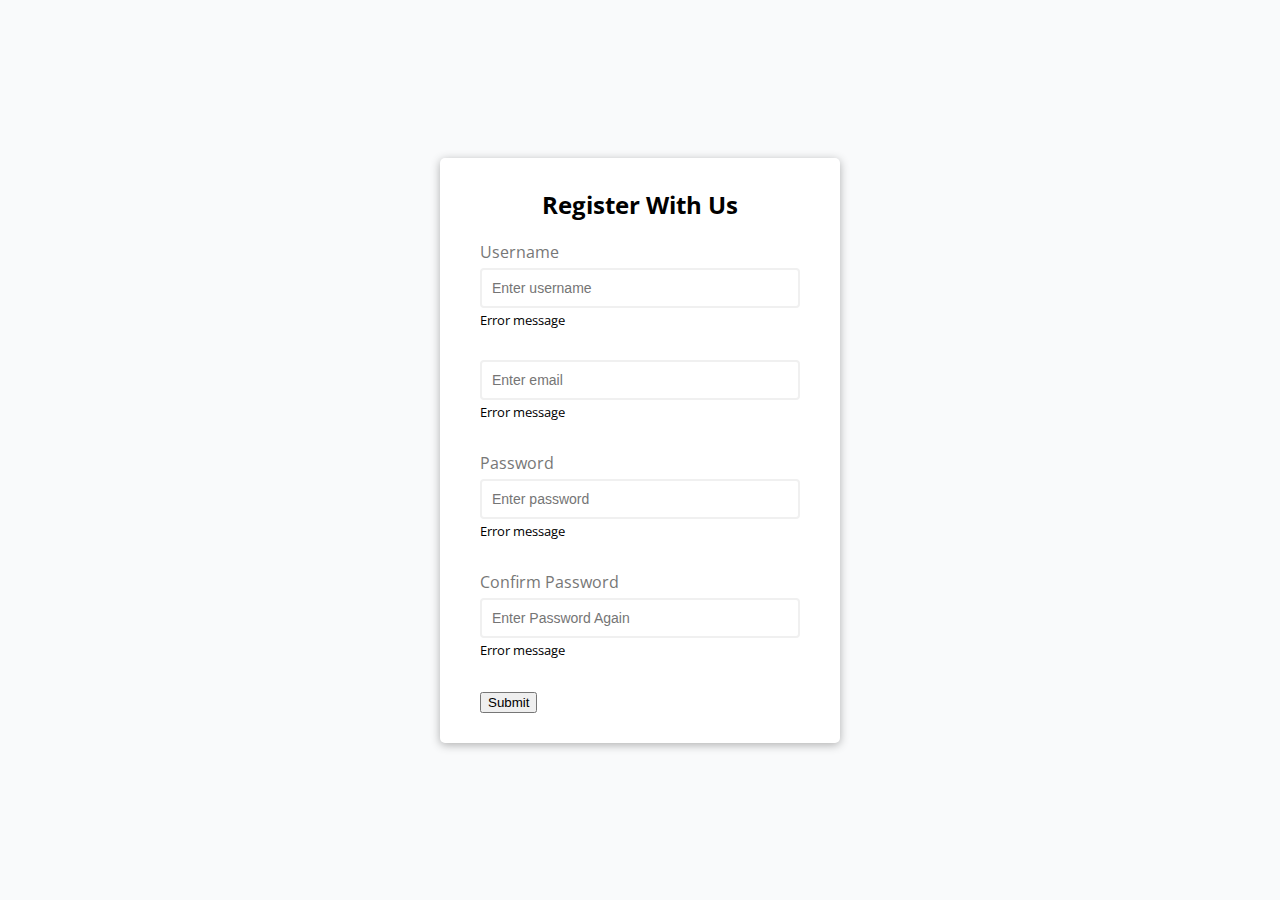
==== formValidator/index.html @ dc46aa5a "first commit" ====
<!DOCTYPE html>
<html lang="en">
<head>
    <meta charset="UTF-8">
    <meta name="viewport" content="width=device-width, initial-scale=1.0">
    <link rel="stylesheet" href="style.css">
    <link href="https://fonts.googleapis.com/css2?family=Open+Sans&display=swap" rel="stylesheet">
    <title>Form Validator</title>
</head>
<body>
<div class="container">
    <form id="form" class="form">
        <h2>Register With Us</h2>
        <div class="form-control">
            <label for="username">Username</label>
            <input type="text" id="username" placeholder="Enter username">
            <small>Error message</small>
        </div>

        <div class="form-control">
            <label for="Email"></label>
            <input type="text" id="email" placeholder="Enter email">
            <small>Error message</small>
        </div>

        <div class="form-control">
            <label for="password">Password</label>
            <input type="password" id="password" placeholder="Enter password">
            <small>Error message</small>
        </div>

        <div class="form-control">
            <label for="password2">Confirm Password</label>
            <input type="text" id="password2" placeholder="Enter Password Again">
            <small>Error message</small>
        </div>

        <button type="submit">Submit</button>
        
    </form>
</div>




    <script src="script.js"></script>
</body>
</html>
---- formValidator/style.css ----
@import url('https://fonts.googleapis.com/css2?family=Open+Sans&display=swap');

* {
    box-sizing: border-box;
}

body {
    background-color: #f9fafb;
    font-family: 'Open Sans', sans-serif;
    display: flex;
    /* with aligning and justifying the items center and using min-height 100vh we let the content to accupy whome view height */
    align-items: center;  
    justify-content: center;
    min-height: 100vh;
    margin: 0;
}

.container {
    background-color:#fff ;
    border-radius: 5px;
    box-shadow:0 2px 10px rgba(0, 0, 0, 0.3) ;
    width: 400px;
}

h2 {
    text-align: center;
    margin: 0 0 20px;
}

.form {
    padding: 30px 40px;
}

.form-control {
    margin-bottom: 10px;
    padding-bottom: 20px;
    /* position is relative because we are going to put enother element inside form-control with an absolute position. Absolute position element always goes into relative position element */
    position: relative; 
}

.form-control label {
    color: #777;

    /* labels are "display inline by default" but if want them to go to their own line we make their display "block" */
    display: block;
    margin-bottom: 5px;
}

.form-control input {
    border: 2px solid #f0f0f0;
    border-radius: 4px;
    display: block;
    width: 100%;
    padding: 10px;
    font-size: 14px;
}

/* there is an outline borde in the "focus state" to remove it we should write the bellow code */
.form-control input:focus {
    outline: 0;
    border-color: #777;
}

/* If we want to have different border colours in different "focus sates": */

/* for success input focous state: */
.form-control.success input {
    border-color: #2ecc71;
}

/* for error input focus state: */

.form-control.error input {
    border-color: #e74c3c;
}
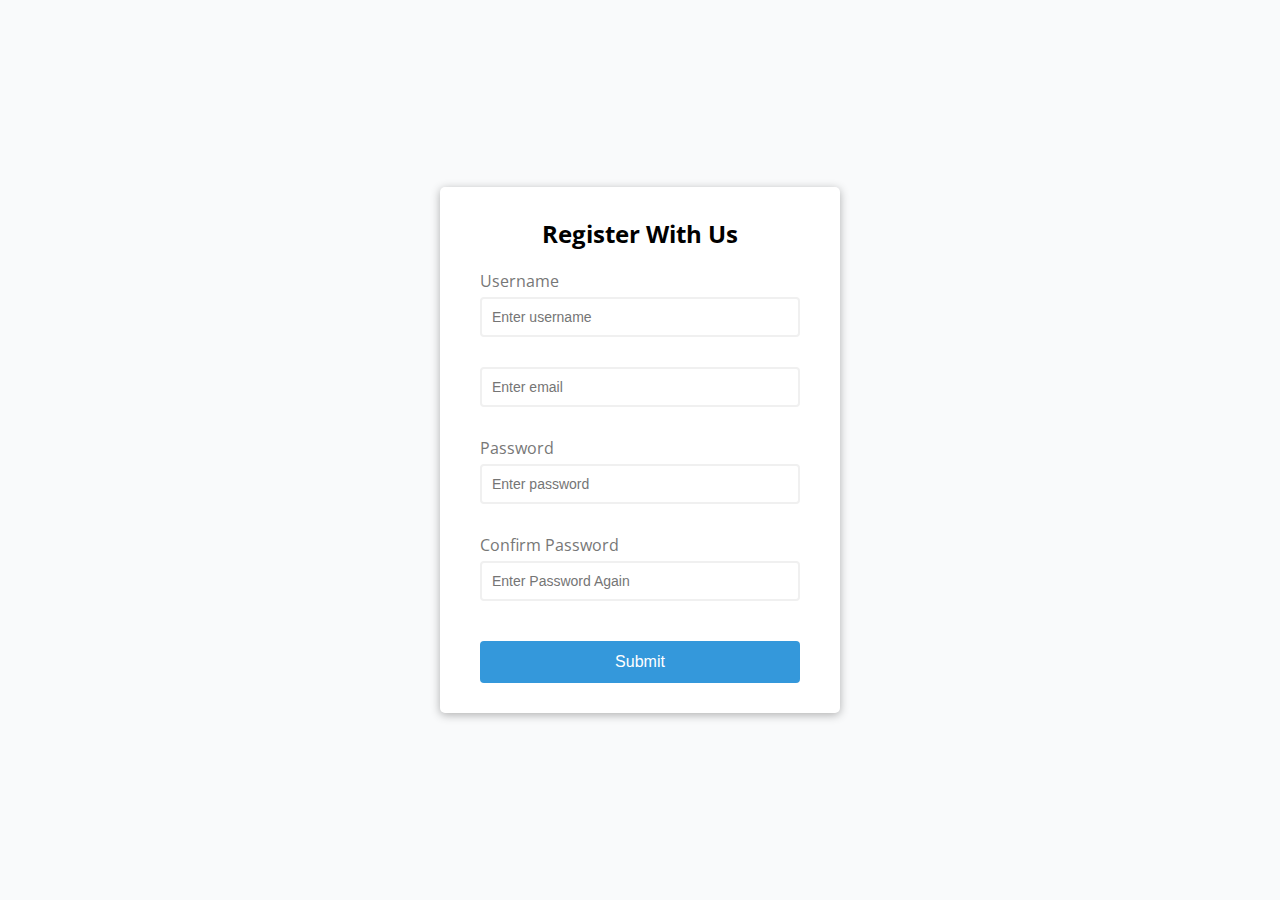
==== commit a683c298: "debugging" ====
--- a/formValidator/index.html
+++ b/formValidator/index.html
@@ -31,7 +31,7 @@
 
         <div class="form-control">
             <label for="password2">Confirm Password</label>
-            <input type="text" id="password2" placeholder="Enter Password Again">
+            <input type="password" id="password2" placeholder="Enter Password Again">
             <small>Error message</small>
         </div>
 
--- a/formValidator/style.css
+++ b/formValidator/style.css
@@ -1,4 +1,15 @@
 @import url('https://fonts.googleapis.com/css2?family=Open+Sans&display=swap');
+
+/* we can creat css custom properties which are variables in css.
+for this we need to define a scope (:root in the following line)
+so we can use this variables anywhere.
+then we create the variables with using --
+*/
+
+:root {
+    --success-color:#2ecc71;
+    --error-color:#e74c3c;
+}
 
 * {
     box-sizing: border-box;
@@ -8,7 +19,8 @@
     background-color: #f9fafb;
     font-family: 'Open Sans', sans-serif;
     display: flex;
-    /* with aligning and justifying the items center and using min-height 100vh we let the content to accupy whome view height */
+    /* with aligning and justifying the items center and 
+    using min-height 100vh we let the content to accupy whome view height */
     align-items: center;  
     justify-content: center;
     min-height: 100vh;
@@ -34,14 +46,17 @@
 .form-control {
     margin-bottom: 10px;
     padding-bottom: 20px;
-    /* position is relative because we are going to put enother element inside form-control with an absolute position. Absolute position element always goes into relative position element */
+    /* position is relative because we are going to 
+    put enother element inside form-control with an absolute position. 
+    Absolute position element always goes into relative position element */
     position: relative; 
 }
 
 .form-control label {
     color: #777;
 
-    /* labels are "display inline by default" but if want them to go to their own line we make their display "block" */
+    /* labels are "display inline by default" but 
+    if want them to go to their own line we make their display "block" */
     display: block;
     margin-bottom: 5px;
 }
@@ -55,7 +70,8 @@
     font-size: 14px;
 }
 
-/* there is an outline borde in the "focus state" to remove it we should write the bellow code */
+/* there is an outline border in the "focus state" 
+to remove it we should write the bellow code */
 .form-control input:focus {
     outline: 0;
     border-color: #777;
@@ -65,11 +81,40 @@
 
 /* for success input focous state: */
 .form-control.success input {
-    border-color: #2ecc71;
+    border-color: var(--success-color);
 }
 
 /* for error input focus state: */
 
 .form-control.error input {
-    border-color: #e74c3c;
-}+    border-color: var(--error-color);
+}
+
+.form-control small {
+    position: absolute;
+    bottom: 0;
+    left: 0;
+    /* assign the visibility to hidden because
+    we want the error message apear only when the error happens */
+    visibility: hidden;
+}
+
+.form-control.error small {
+
+    /* if form-control has a error class on it we want the small sclass
+    to be visible: */
+    visibility: visible;
+}
+
+.form button {
+    cursor: pointer;
+    background-color: #3498db;
+    border: 2px solid #3498db;
+    border-radius: 4px;
+    color: #fff;
+    display: block;
+    font-size: 16px;
+    padding: 10px;
+    margin-top: 20px;
+    width: 100%;
+}
